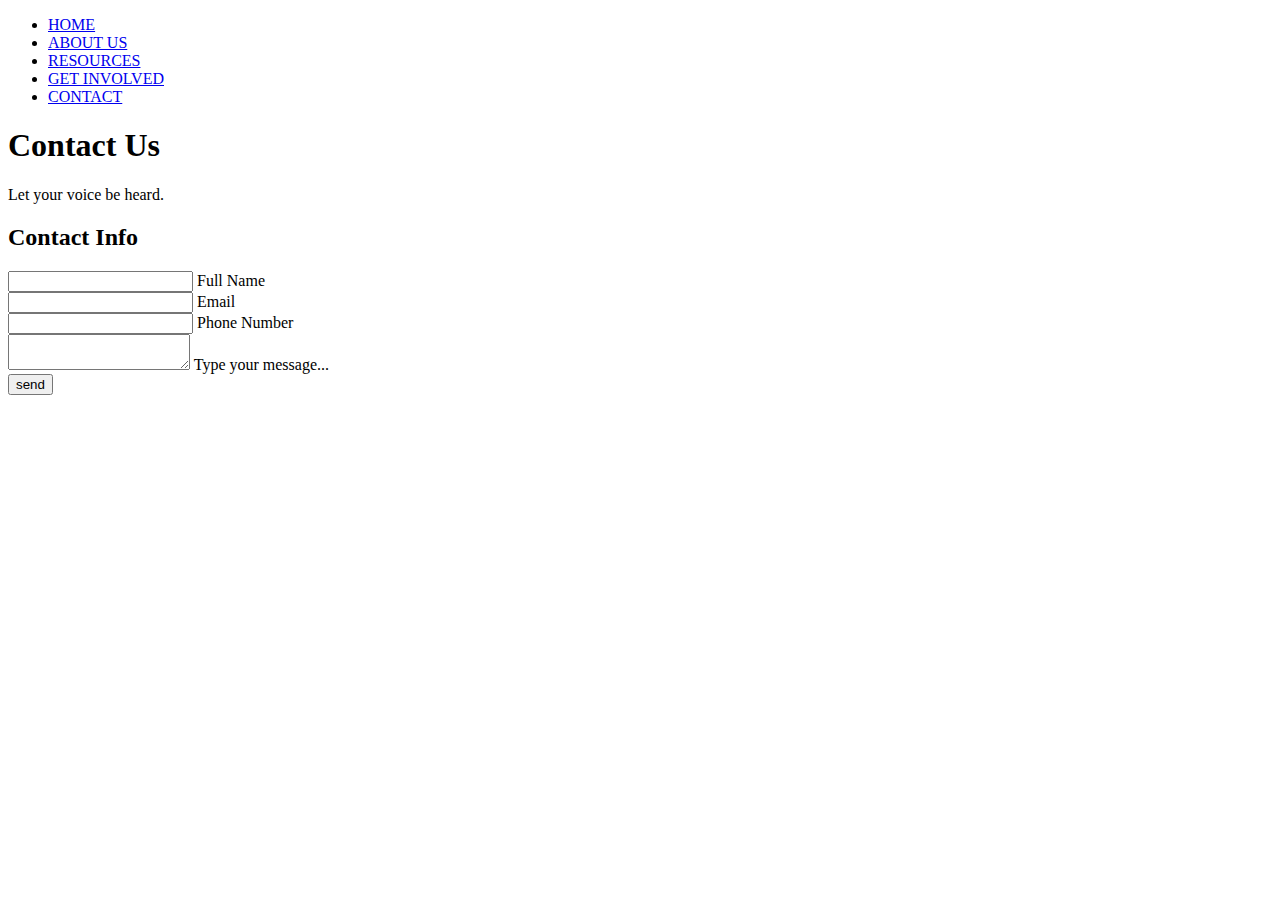
==== contact.html @ d8c6ff89 "modified contact" ====
<!DOCTYPE html>

<html lang="en">
  <head>
    <meta name="viewport" content="with=device-width, initial-scale 1.0"> 
      <title>Contact Page</title>
      <link rel="stylesheet" href="styles.css">
      <link href="https://fonts.googleapis.com/css2?family=Open+Sans:wght@324&display=swap" rel="stylesheet">
      <link href="https://fonts.googleapis.com/css2?family=Open+Sans:wght@700&display=swap" rel="stylesheet">
  </head>
  <body>
    <section class="header">
      <nav>
        
        <div class="nav-links">
          <ul>
            <li><a href="index.html">HOME</a></li>
            <li><a href="about.html">ABOUT US</a></li>
            <li><a href="resources.html">RESOURCES</a></li>
            <li><a href="getinvolved.html">GET INVOLVED</a></li>
            <li><a href="contact.html">CONTACT</a></li>
          </ul>
        </div> 
      </nav>
  
<header class="text-box">
  <h1>Contact Us</h1>
  <p>Let your voice be heard.</p>
</header>



  <section class="contactForm">
    <form>
      <h2>Contact Info</h2>
      <div class="inputBox">
        <input type="text" name="FullName" required="required">
        <span>Full Name</span>
      </div>

      <div class="inputBox">
        <input type="text" name="email" required="required">
        <span>Email</span>
      </div>

      <div class="inputBox">
        <input type="text" name="Number" required="required">
        <span>Phone Number</span>
      </div>

      <div class="inputBox">
        <textarea required="required"></textarea>
        <span>Type your message...</span>
      </div>
      <div class="inputBox">
        <label for="name"></label>
        <input type="submit" name="" value="send" id="name">
      
    </form>





  </section>
  </div>
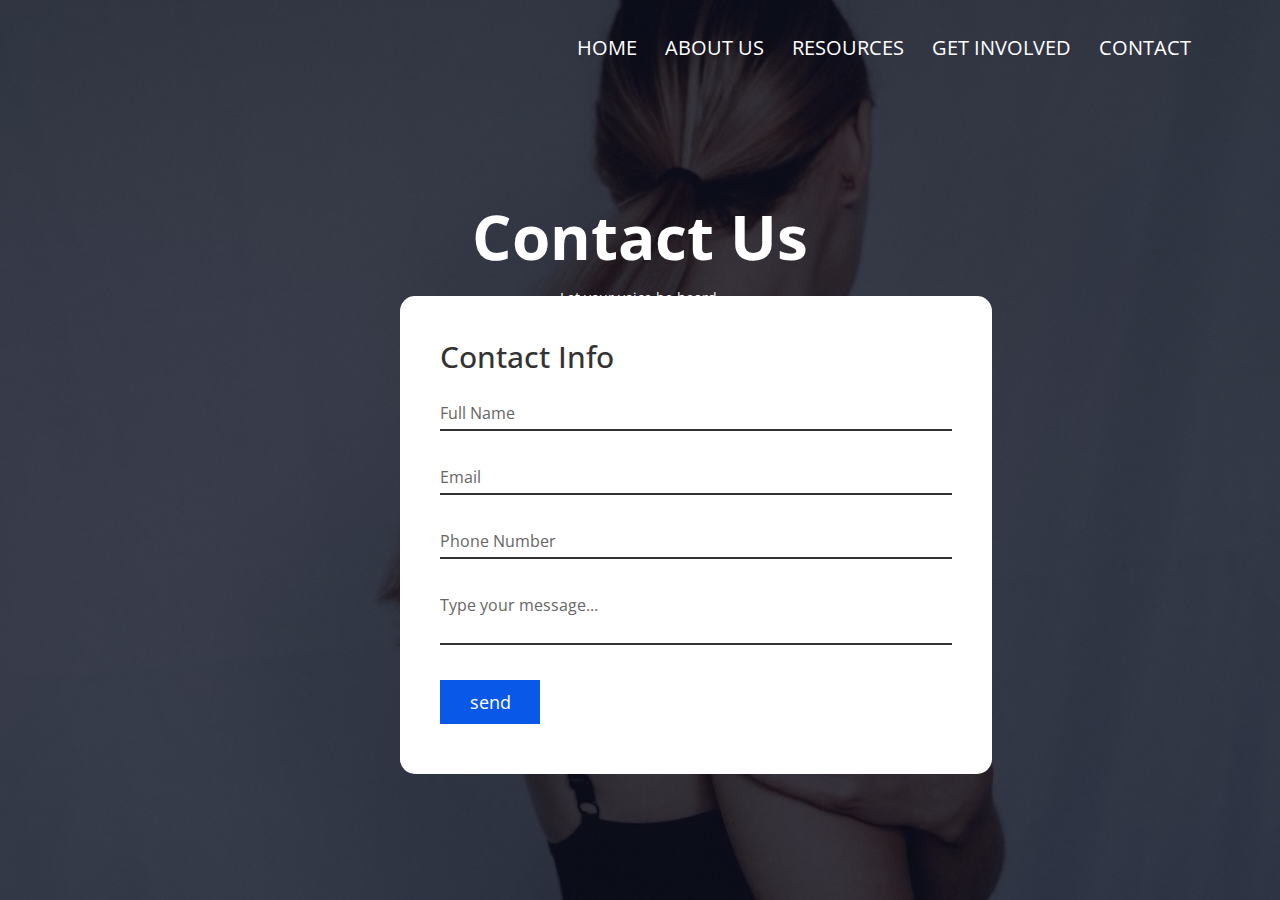
==== commit 1c5e808b: "updated files" ====
--- a/contact.html
+++ b/contact.html
@@ -4,7 +4,7 @@
   <head>
     <meta name="viewport" content="with=device-width, initial-scale 1.0"> 
       <title>Contact Page</title>
-      <link rel="stylesheet" href="styles.css">
+      <link rel="stylesheet" href="contact.css">
       <link href="https://fonts.googleapis.com/css2?family=Open+Sans:wght@324&display=swap" rel="stylesheet">
       <link href="https://fonts.googleapis.com/css2?family=Open+Sans:wght@700&display=swap" rel="stylesheet">
   </head>
--- a/contact.css
+++ b/contact.css
@@ -0,0 +1,162 @@
+*{
+    margin: 0;
+    padding: 0;
+    font-family: 'Open Sans', sans-serif;
+  }
+  .header{
+    min-height: 100vh;
+    width: 100%;
+    background-image: linear-gradient(rgba(4,9,30,0.7),rgba(4,9,30,0.7)),url(img/contact.jpg);
+    background-position: center;
+    background-size: cover;
+    position: relative;
+  }
+  nav{
+    display: flex;
+    padding: 2% 6%;
+    justify-content: space-between;
+    align-items: center;
+    
+  }
+  nav img{
+    width: 150px;
+  }
+  .nav-links{
+    flex: 1;
+    text-align: right;
+  }
+  .nav-links ul li{
+    list-style: none;
+    display: inline-block;
+    padding: 8px 12px;
+    position: relative 
+  }
+  .nav-links ul li a{
+    color: white;
+    text-decoration: none;
+    font-size: 20px;
+    
+  }
+  .nav-links ul li::after{
+    content: '';
+    width: 0%;
+    height: 2px;
+    background: #f44336;
+    display: block;
+    margin: auto;
+    transition: 0.5s;
+  }
+  .nav-links ul li:hover::after{
+  width: 100%;
+  
+  }
+  
+  .text-box{
+    width: 90%;
+    color: white;
+    position: absolute;
+    top: 30%;
+    left: 50%;
+    transform: translate(-50%,-50%);
+    text-align: center;
+  
+  }
+  .text-box h1{
+    font-size: 62px;
+  }
+  .text-box p{
+    margin: 10px 0 40px;
+    font-size: 14px;
+    color: white 
+  }
+  .hero-btn{
+    display: inline-block;
+    text-decoration: none;
+    color: white;
+    border: 1px solid white;
+    padding: 12px 34px;
+    font-size: 13px;
+    background: transparent;
+    position: relative;
+    cursor: pointer;
+  }
+  .hero-btn:hover{
+    border: 1px solid #f44336;
+    background: #f44336;
+    transition: 1s;
+  
+  }
+ 
+
+
+  
+  .contactForm
+  {
+    width: 40%;
+    padding: 40px;
+    background: #ffffff;
+    position: relative;
+    left: 400px;
+    top: 200px;
+    border-radius: 15px;
+  }
+  .contactForm h2
+  {
+    font-size: 30px;
+    color: #333;
+    font-weight: 500;
+  }
+  .contactForm .inputBox
+  {
+    position: relative;
+    width: 100%;
+    margin-top: 10px;
+  }
+  .contactForm .inputBox input,
+  .contactForm .inputBox textarea
+  {
+    width: 100%;
+    padding: 5px 0;
+    font-size: 16px;
+    margin: 10px 0;
+    border: none;
+    border-bottom: 2px solid #333;
+    outline: none;
+    resize: none;
+  }
+  .contactForm .inputBox span
+  {
+  position: absolute;
+  left: 0;
+  padding: 5px 0;
+  font-size: 16px;
+  margin: 10px 0;
+  pointer-events: none;
+  transition: 0.5s;
+  color: #666;
+  }
+  .contactForm .inputBox input:focus ~ span,
+  .contactForm .inputBox input:valid ~ span,
+  .contactForm .inputBox textarea:focus ~ span,
+  .contactForm .inputBox textarea:valid ~ span
+  {
+    color: #e91e63;
+    font-size: 12px;
+    transform: translateY(-20px);
+  }
+  .contactForm .inputBox input[type="submit"]
+  {
+    width: 100px;
+    background: #0a58e7;
+    color: white;
+    border: none;
+    cursor: pointer;
+    padding: 10px;
+    font-size: 18px;
+  }
+  
+  .center-box{
+    color: white
+  }
+  
+  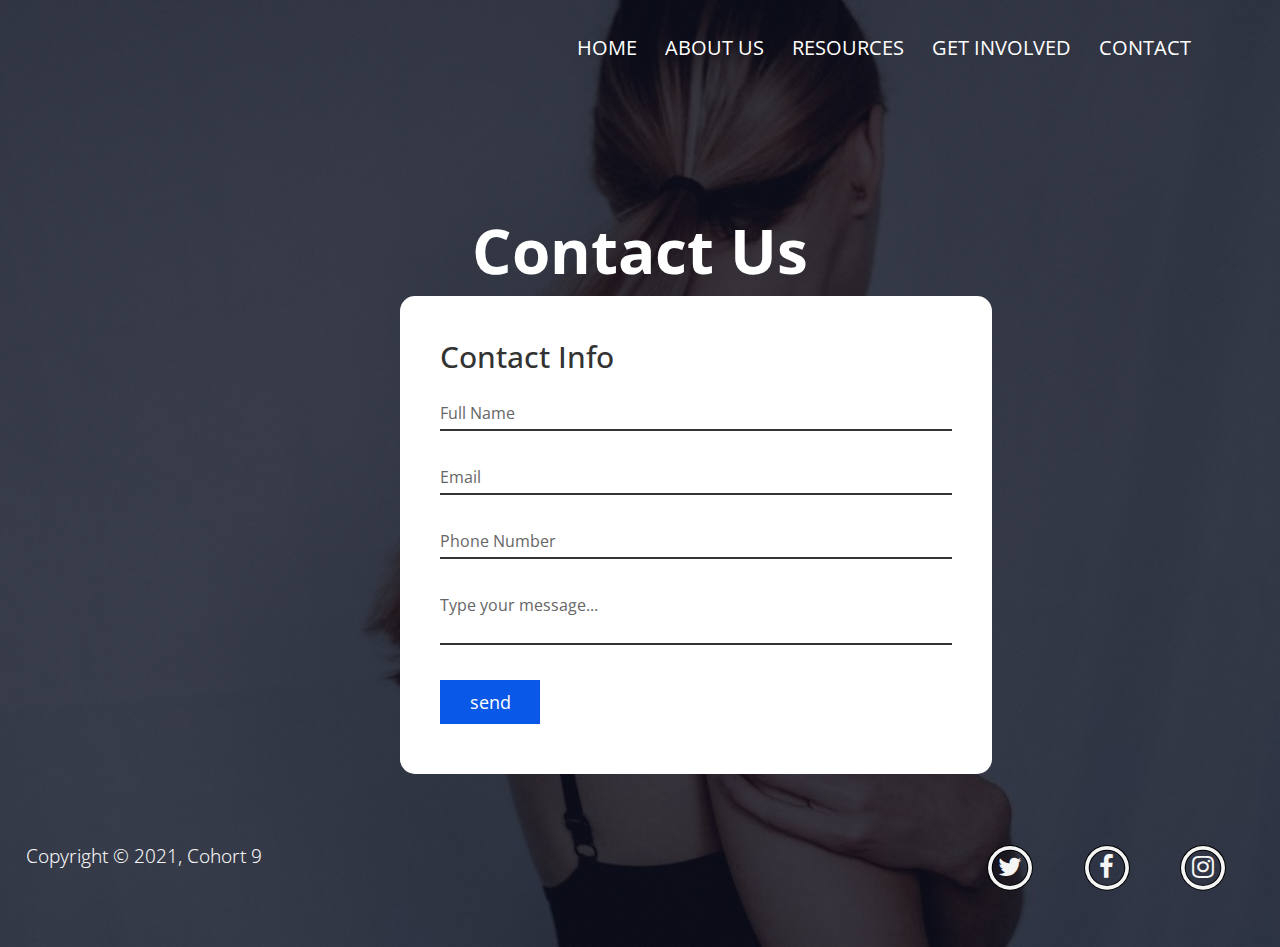
==== commit cf6c37b2: "added footer to contact" ====
--- a/contact.html
+++ b/contact.html
@@ -5,8 +5,13 @@
     <meta name="viewport" content="with=device-width, initial-scale 1.0"> 
       <title>Contact Page</title>
       <link rel="stylesheet" href="contact.css">
+      <meta charset="UTF-8" />
       <link href="https://fonts.googleapis.com/css2?family=Open+Sans:wght@324&display=swap" rel="stylesheet">
       <link href="https://fonts.googleapis.com/css2?family=Open+Sans:wght@700&display=swap" rel="stylesheet">
+
+
+      <link rel="stylesheet" href="https://cdnjs.cloudflare.com/ajax/libs/font-awesome/4.7.0/css/font-awesome.min.css">
+
   </head>
   <body>
     <section class="header">
@@ -64,3 +69,53 @@
 
   </section>
   </div>
+
+  <br>
+  <br>
+  <br>
+  <br>
+  <br>
+  <br>
+  <br>
+  <br>
+  <br>
+  <br>
+  <br>
+  
+
+  <footer>
+     
+
+    <p class="foot">Copyright &copy; 2021, Cohort 9</p>
+    <aside>
+      <a class="social" href="www.twitter.com"  target="_blank" aria-label="Twitter">
+        <span class="fa-stack fa-1x sizeup">
+          <i class="fa fa-circle-thin fa-stack-2x"></i>
+          <i class="fa fa-twitter fa-stack-1x"></i>
+        </span>
+      </a>
+
+      <a class="social" href="www.facebook.com"  target="_blank" aria-label="Facebook">
+        <span class="fa-stack fa-1x sizeup">
+          <i class="fa fa-circle-thin fa-stack-2x"></i>
+          <i class="fa fa-facebook fa-stack-1x"></i>
+        </span>
+      </a>
+
+      <a class="social" href="www.instagram.com"  target="_blank" aria-label="Instagram">
+        <span class="fa-stack fa-1x sizeup">
+          <i class="fa fa-circle-thin fa-stack-2x"></i>
+          <i class="fa fa-instagram fa-stack-1x"></i>
+        </span>
+      </a>
+       </aside> 
+  </footer> 
+
+  </body>
+
+
+ 
+
+
+
+</html>
--- a/contact.css
+++ b/contact.css
@@ -50,7 +50,7 @@
   width: 100%;
   
   }
-  
+
   .text-box{
     width: 90%;
     color: white;
@@ -69,25 +69,6 @@
     font-size: 14px;
     color: white 
   }
-  .hero-btn{
-    display: inline-block;
-    text-decoration: none;
-    color: white;
-    border: 1px solid white;
-    padding: 12px 34px;
-    font-size: 13px;
-    background: transparent;
-    position: relative;
-    cursor: pointer;
-  }
-  .hero-btn:hover{
-    border: 1px solid #f44336;
-    background: #f44336;
-    transition: 1s;
-  
-  }
- 
-
 
   
   .contactForm
@@ -159,4 +140,49 @@
     color: white
   }
   
-  +  /*Footer*/
+
+  footer
+  {
+  display: flex;
+  padding: 2vw;
+  padding-right: 2.5vw;
+  padding-bottom: 6vh;
+  margin-top: auto;
+  }
+  
+  aside
+  {
+  margin-left: auto;
+  order: 2;
+  }
+  
+  .social
+  {
+  color: whitesmoke;
+  padding: 1.5vw;
+  text-decoration: none;
+  font-size: 2vw;
+  }
+  
+  .social:hover
+  {
+  opacity: 0.5;
+  }
+  
+  i.fa-circle-thin
+  {
+  -webkit-text-stroke-color: black;
+  -webkit-text-stroke-width:2px;
+  paint-order: stroke;
+  }
+  
+  .foot {
+  display: flex;
+  align-items: center;
+  color: whitesmoke;
+  font-family:'Open sans';
+  font-size: 1.5vw;
+  font-weight:330;
+  position: absolute;
+  }